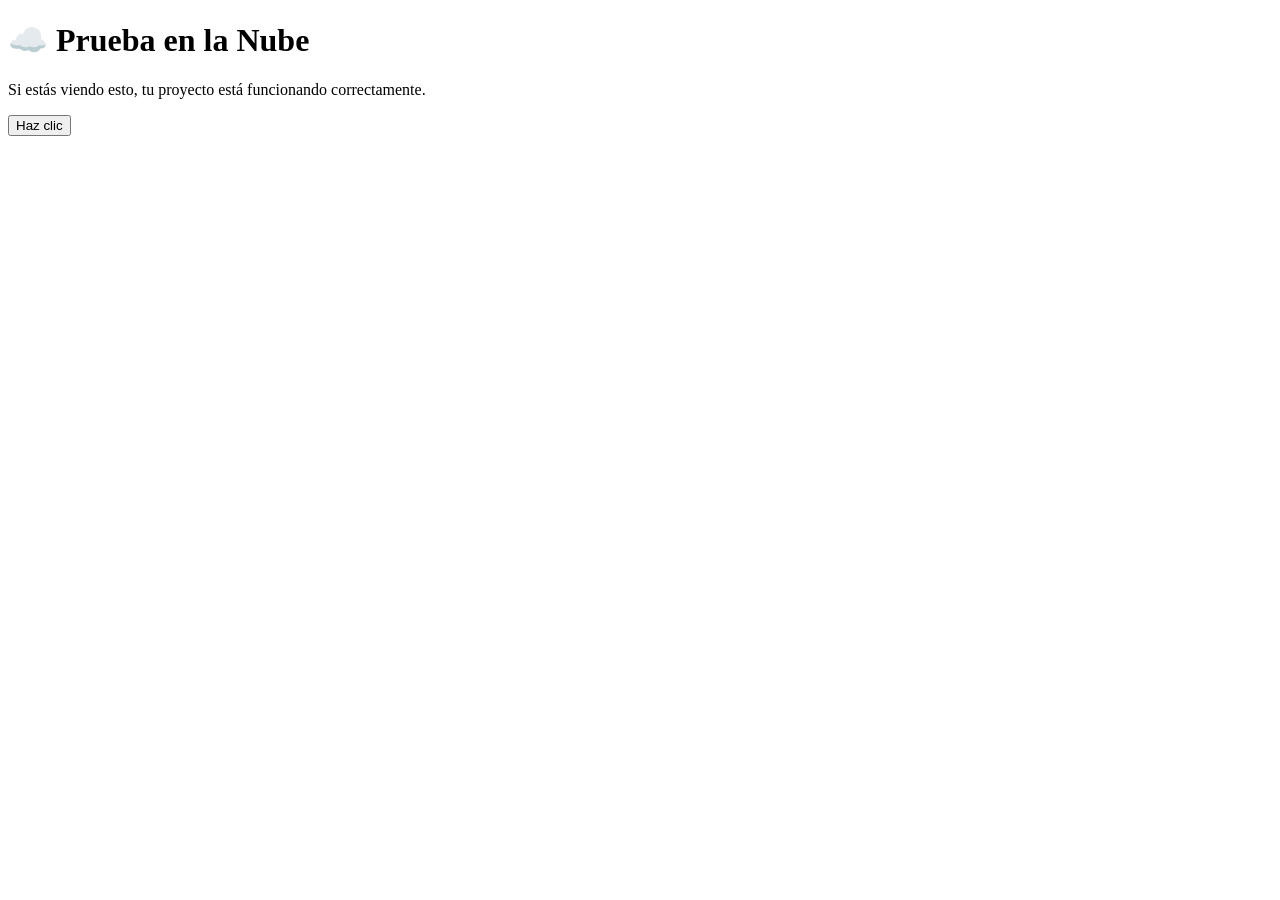
==== index.html @ ef955821 "Rename Index.html to index.html" ====
<!DOCTYPE html>
<html lang="es">
<head>
<meta charset="UTF-8">
<meta name="viewport" content="width=device-width, initial-scale=1.0">
<title>Prueba en la Nube</title>
<link rel="stylesheet" href="styles.css">
</head>

<body>

<div class="container">
    <h1>☁️ Prueba en la Nube</h1>
    <p>Si estás viendo esto, tu proyecto está funcionando correctamente.</p>

    <button id="btn">Haz clic</button>

    <p id="mensaje"></p>
</div>

<script src="script.js"></script>
</body>
</html>
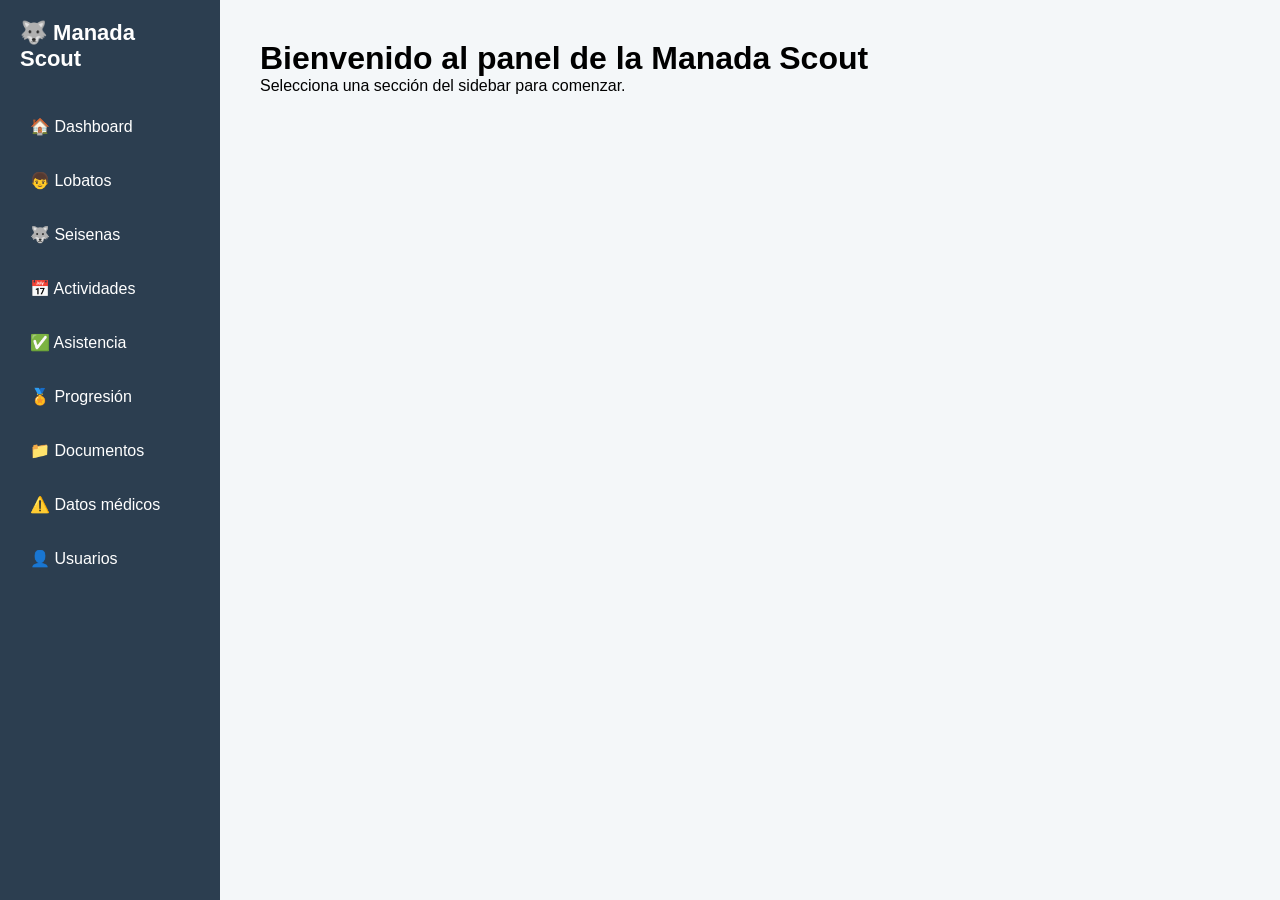
==== commit ece1bdf7: "sidebar" ====
--- a/index.html
+++ b/index.html
@@ -6,18 +6,30 @@
 <title>Prueba en la Nube</title>
 <link rel="stylesheet" href="styles.css">
 </head>
-
 <body>
 
-<div class="container">
-    <h1>☁️ Prueba en la Nube</h1>
-    <p>Si estás viendo esto, tu proyecto está funcionando correctamente.</p>
+<!-- Sidebar -->
+<div class="sidebar">
+  <h2>🐺 Manada Scout</h2>
+  <ul>
+    <li onclick="irA('dashboard.html')">🏠 Dashboard</li>
+    <li onclick="irA('lobatos.html')">👦 Lobatos</li>
+    <li onclick="irA('seisenas.html')">🐺 Seisenas</li>
+    <li onclick="irA('actividades.html')">📅 Actividades</li>
+    <li onclick="irA('asistencia.html')">✅ Asistencia</li>
+    <li onclick="irA('progresion.html')">🏅 Progresión</li>
+    <li onclick="irA('documentos.html')">📁 Documentos</li>
+    <li onclick="irA('datos_medicos.html')">⚠️ Datos médicos</li>
+    <li onclick="irA('usuarios.html')">👤 Usuarios</li>
+  </ul>
+</div>
 
-    <button id="btn">Haz clic</button>
-
-    <p id="mensaje"></p>
+<!-- Contenido principal -->
+<div class="main-content">
+  <h1>Bienvenido al panel de la Manada Scout</h1>
+  <p>Selecciona una sección del sidebar para comenzar.</p>
 </div>
 
 <script src="script.js"></script>
 </body>
-</html>
+</html>
--- a/styles.css
+++ b/styles.css
@@ -0,0 +1,50 @@
+/* Reset */
+* {
+    margin: 0;
+    padding: 0;
+    box-sizing: border-box;
+    font-family: 'Inter', sans-serif;
+}
+
+/* Body */
+body {
+    display: flex;
+    height: 100vh;
+    background: #f4f7f9;
+}
+
+/* Sidebar */
+.sidebar {
+    width: 220px;
+    background: #2c3e50;
+    color: white;
+    padding: 20px;
+    flex-shrink: 0;
+}
+
+.sidebar h2 {
+    margin-bottom: 30px;
+    font-size: 22px;
+}
+
+.sidebar ul {
+    list-style: none;
+}
+
+.sidebar ul li {
+    padding: 15px 10px;
+    margin-bottom: 5px;
+    cursor: pointer;
+    border-radius: 5px;
+    transition: 0.3s;
+}
+
+.sidebar ul li:hover {
+    background: #34495e;
+}
+
+/* Main Content */
+.main-content {
+    flex-grow: 1;
+    padding: 40px;
+}
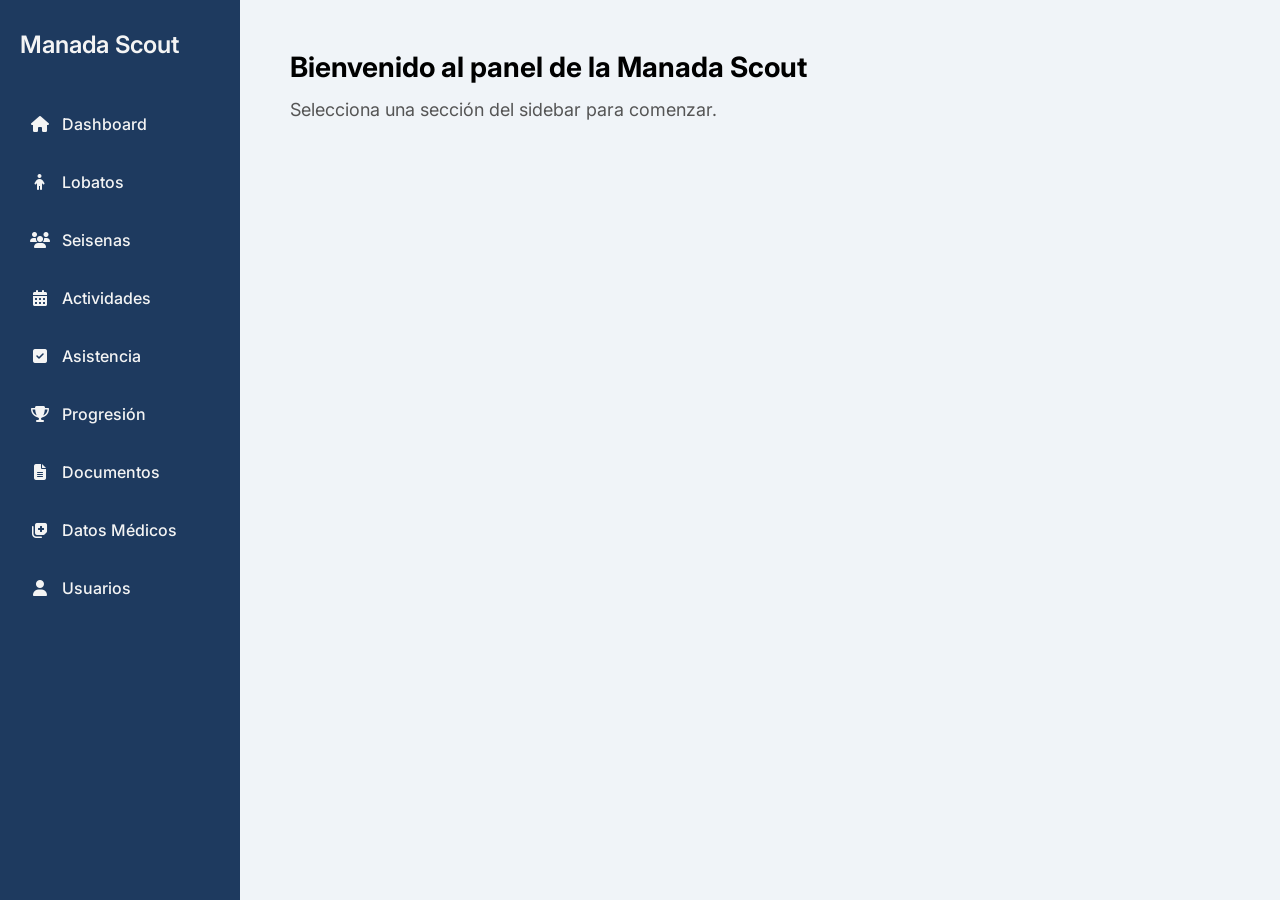
==== commit ae68fdf4: "supabase sin terminar" ====
--- a/index.html
+++ b/index.html
@@ -3,24 +3,31 @@
 <head>
 <meta charset="UTF-8">
 <meta name="viewport" content="width=device-width, initial-scale=1.0">
-<title>Prueba en la Nube</title>
+<title>Panel Manada Scout</title>
+
+<!-- Google Fonts -->
+<link href="https://fonts.googleapis.com/css2?family=Inter:wght@400;600&display=swap" rel="stylesheet">
+
+<!-- Font Awesome para íconos -->
+<link rel="stylesheet" href="https://cdnjs.cloudflare.com/ajax/libs/font-awesome/6.4.0/css/all.min.css">
+
 <link rel="stylesheet" href="styles.css">
 </head>
 <body>
 
 <!-- Sidebar -->
 <div class="sidebar">
-  <h2>🐺 Manada Scout</h2>
+  <h2>Manada Scout</h2>
   <ul>
-    <li onclick="irA('dashboard.html')">🏠 Dashboard</li>
-    <li onclick="irA('lobatos.html')">👦 Lobatos</li>
-    <li onclick="irA('seisenas.html')">🐺 Seisenas</li>
-    <li onclick="irA('actividades.html')">📅 Actividades</li>
-    <li onclick="irA('asistencia.html')">✅ Asistencia</li>
-    <li onclick="irA('progresion.html')">🏅 Progresión</li>
-    <li onclick="irA('documentos.html')">📁 Documentos</li>
-    <li onclick="irA('datos_medicos.html')">⚠️ Datos médicos</li>
-    <li onclick="irA('usuarios.html')">👤 Usuarios</li>
+    <li onclick="irA('dashboard.html')"><i class="fas fa-home"></i> Dashboard</li>
+    <li onclick="irA('lobatos.html')"><i class="fas fa-child"></i> Lobatos</li>
+    <li onclick="irA('seisenas.html')"><i class="fas fa-users"></i> Seisenas</li>
+    <li onclick="irA('actividades.html')"><i class="fas fa-calendar-alt"></i> Actividades</li>
+    <li onclick="irA('asistencia.html')"><i class="fas fa-check-square"></i> Asistencia</li>
+    <li onclick="irA('progresion.html')"><i class="fas fa-trophy"></i> Progresión</li>
+    <li onclick="irA('documentos.html')"><i class="fas fa-file-alt"></i> Documentos</li>
+    <li onclick="irA('datos_medicos.html')"><i class="fas fa-notes-medical"></i> Datos Médicos</li>
+    <li onclick="irA('usuarios.html')"><i class="fas fa-user"></i> Usuarios</li>
   </ul>
 </div>
 
--- a/styles.css
+++ b/styles.css
@@ -1,4 +1,4 @@
-/* Reset */
+/* Tipografía y reset */
 * {
     margin: 0;
     padding: 0;
@@ -6,25 +6,25 @@
     font-family: 'Inter', sans-serif;
 }
 
-/* Body */
 body {
     display: flex;
     height: 100vh;
-    background: #f4f7f9;
+    background: #F0F4F8;
 }
 
 /* Sidebar */
 .sidebar {
-    width: 220px;
-    background: #2c3e50;
-    color: white;
-    padding: 20px;
+    width: 240px;
+    background: #1E3A5F;
+    color: #F4F4F4;
+    padding: 30px 20px;
     flex-shrink: 0;
 }
 
 .sidebar h2 {
-    margin-bottom: 30px;
-    font-size: 22px;
+    font-weight: 600;
+    margin-bottom: 40px;
+    font-size: 24px;
 }
 
 .sidebar ul {
@@ -33,18 +33,124 @@
 
 .sidebar ul li {
     padding: 15px 10px;
-    margin-bottom: 5px;
+    margin-bottom: 8px;
     cursor: pointer;
-    border-radius: 5px;
+    border-radius: 8px;
+    display: flex;
+    align-items: center;
     transition: 0.3s;
+    font-weight: 500;
+}
+
+.sidebar ul li i {
+    margin-right: 12px;
+    width: 20px;
+    text-align: center;
 }
 
 .sidebar ul li:hover {
-    background: #34495e;
+    background: #2C4A7D;
 }
 
-/* Main Content */
+/* Main content */
 .main-content {
     flex-grow: 1;
-    padding: 40px;
+    padding: 50px;
+}
+
+.main-content h1 {
+    font-size: 28px;
+    margin-bottom: 15px;
+}
+
+.main-content p {
+    font-size: 18px;
+    color: #555;
+}
+/* Botón */
+.btn {
+    background-color: #F39C12;
+    color: white;
+    border: none;
+    padding: 10px 20px;
+    border-radius: 6px;
+    cursor: pointer;
+    margin-bottom: 20px;
+}
+
+.btn:hover {
+    background-color: #e08e0b;
+}
+
+/* Tabla de lobatos */
+table {
+    width: 100%;
+    border-collapse: collapse;
+    background: white;
+    border-radius: 8px;
+    overflow: hidden;
+}
+
+th, td {
+    padding: 12px;
+    text-align: left;
+    border-bottom: 1px solid #ddd;
+}
+
+th {
+    background-color: #2C4A7D;
+    color: white;
+}
+
+/* Modal */
+.modal {
+    display: none;
+    position: fixed;
+    z-index: 999;
+    left: 0;
+    top: 0;
+    width: 100%;
+    height: 100%;
+    overflow: auto;
+    background-color: rgba(0,0,0,0.5);
+}
+
+.modal-content {
+    background-color: #fefefe;
+    margin: 5% auto;
+    padding: 30px;
+    border-radius: 8px;
+    width: 600px;
+    max-width: 90%;
+    max-height: 90%;
+    overflow-y: auto;
+}
+
+.close {
+    color: #aaa;
+    float: right;
+    font-size: 28px;
+    font-weight: bold;
+    cursor: pointer;
+}
+
+.close:hover {
+    color: black;
+}
+
+.form-group {
+    margin-bottom: 15px;
+}
+
+label {
+    font-weight: 600;
+    display: block;
+    margin-bottom: 5px;
+}
+
+input, select {
+    width: 100%;
+    padding: 8px 10px;
+    border-radius: 5px;
+    border: 1px solid #ccc;
 }
